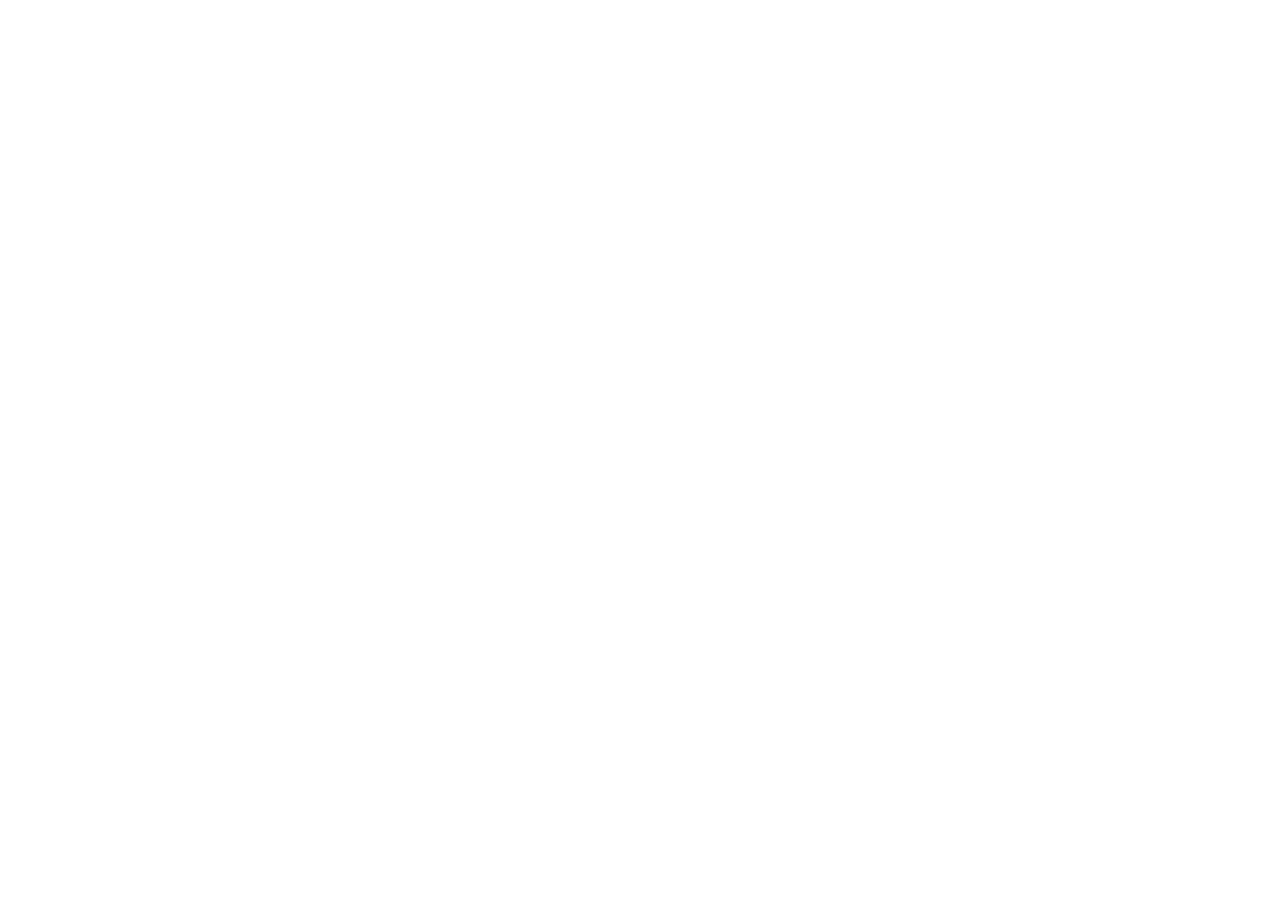
==== Natours/starter/index.html @ 1152192a "starting changes" ====
<!DOCTYPE html>
<html lang="en">
    <head>
        <meta charset="UTF-8">
        <meta name="viewport" content="width=device-width, initial-scale=1.0">
        
        <link href="https://fonts.googleapis.com/css?family=Lato:100,300,400,700,900" rel="stylesheet">

        <link rel="stylesheet" href="css/icon-font.css">
        <link rel="stylesheet" href="css/style.css">
        <link rel="shortcut icon" type="image/png" href="img/favicon.png">
        
        <title>Natours | Exciting tours for adventurous people</title>
    </head>
    <body>
         <header class="header">
            
         </header>        
    </body>
</html>
---- Natours/starter/css/style.css ----
/*
COLORS:

Light green: #7ed56f
Medium green: #55c57a
Dark green: #28b485

*/

*{
    margin: 0;
    padding: 0;
}
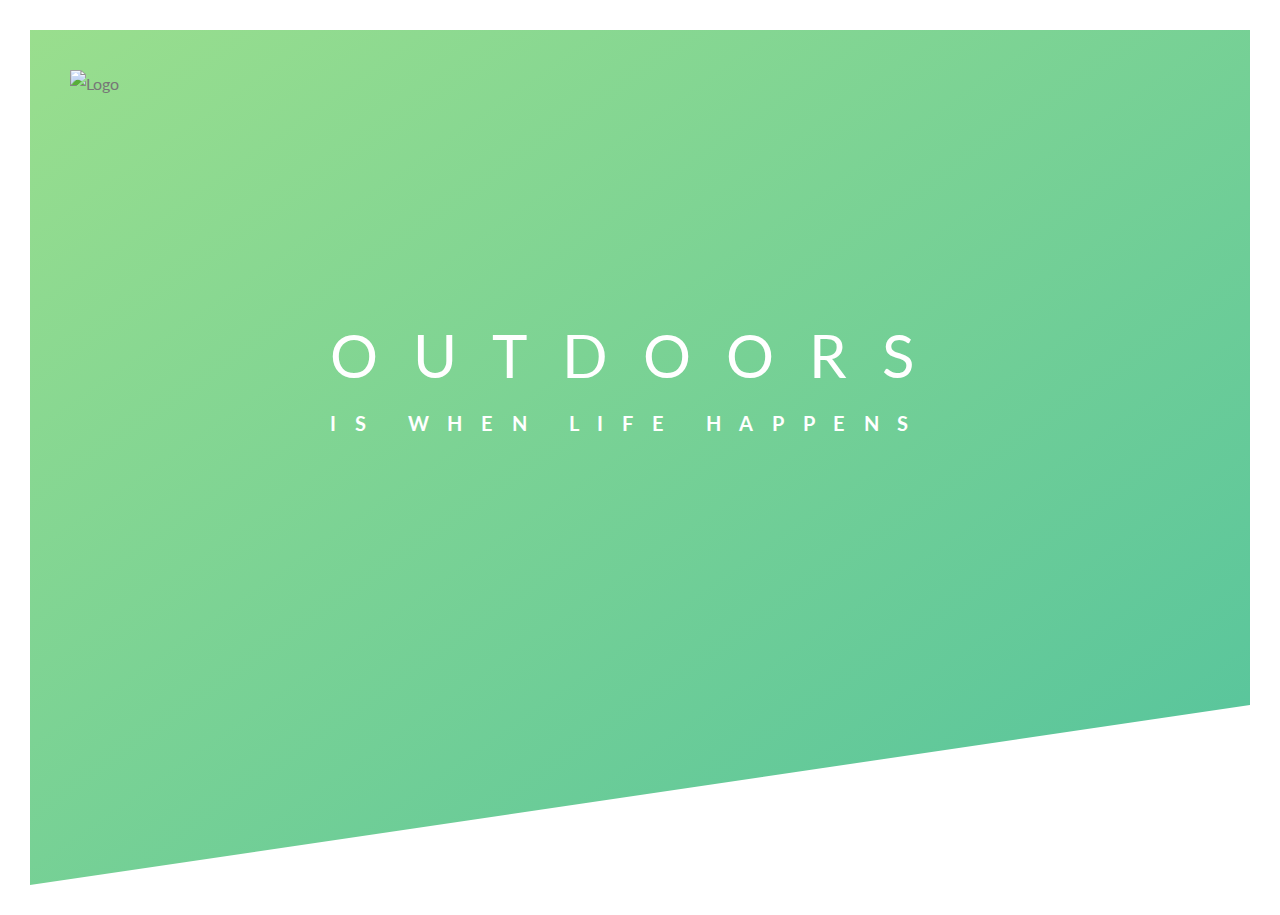
==== commit ec28d214: "building header 1" ====
--- a/Natours/starter/index.html
+++ b/Natours/starter/index.html
@@ -14,7 +14,15 @@
     </head>
     <body>
          <header class="header">
-            
+            <div class="logo-box">
+                <img src="img/logo-white.png" alt="Logo" class="logo">
+            </div>
+            <div class="text-box">
+               <h1 class="heading-primary">
+                    <span class="heading-primary-main">Outdoors</span>
+                    <span class="heading-primary-sub">is when life happens</span>
+                </h1> 
+            </div>
          </header>        
     </body>
 </html>
--- a/Natours/starter/css/style.css
+++ b/Natours/starter/css/style.css
@@ -10,4 +10,59 @@
 *{
     margin: 0;
     padding: 0;
+    box-sizing: border-box;
+}
+
+body{
+    font-family: "Lato", sans-serif;
+    font-weight: 400;
+    font-size: 16px;
+    line-height: 1.7;
+    color: #777;
+    margin: 30px;
+}
+
+.header{
+    position: relative;
+    height: 95vh;
+    background-image: linear-gradient(to right bottom, rgba(128, 214, 113, 0.8), rgba(40, 180, 133, 0.8)), url('../img/hero.jpg');
+    background-size: cover;
+    background-position: top;
+    clip-path: polygon(0 0, 100% 0, 100% 75vh, 0 100%);
+}
+
+.logo-box{
+    position: absolute;
+    top: 40px;
+    left: 40px;
+}
+
+.logo{
+    height: 35px;
+}
+
+.text-box{
+    position: absolute;
+    top: 40%;
+    left: 50%;
+    transform: translate(-50%, -50%);
+}
+
+.heading-primary{
+    color: #fff;
+    text-transform: uppercase;
+}
+
+.heading-primary-main{
+    display: block;
+    font-size: 60px;
+    font-weight: 400;
+    letter-spacing: 35px;
+}
+
+.heading-primary-sub{
+    display: block;
+    font-size: 20px;
+    font-weight: 700;
+    letter-spacing: 18.6px;
 }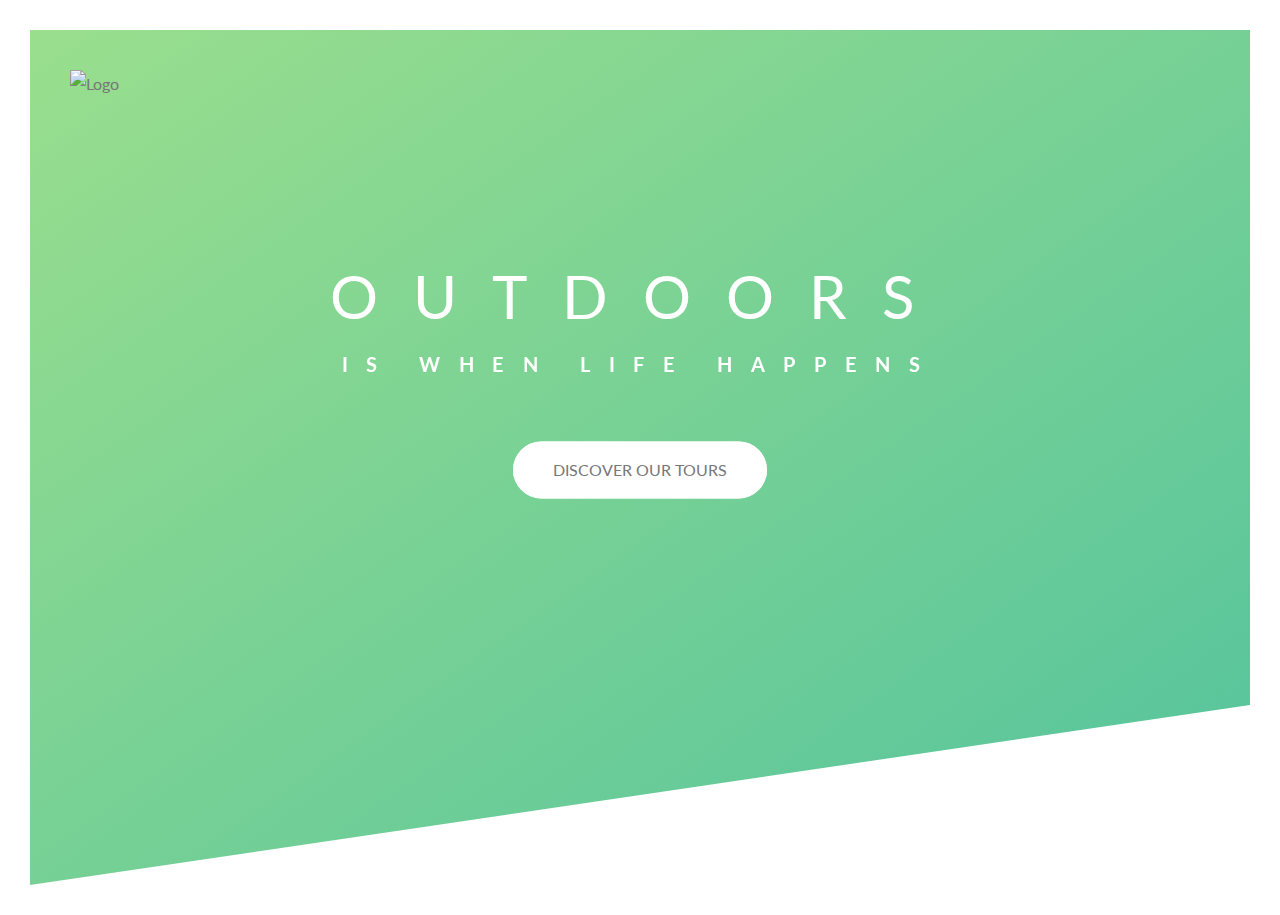
==== commit 7c6d6e7c: "until 2.10" ====
--- a/Natours/starter/index.html
+++ b/Natours/starter/index.html
@@ -22,6 +22,7 @@
                     <span class="heading-primary-main">Outdoors</span>
                     <span class="heading-primary-sub">is when life happens</span>
                 </h1> 
+                <a href="#" class="btn btn-white btn-animated">Discover our tours</a>
             </div>
          </header>        
     </body>
--- a/Natours/starter/css/style.css
+++ b/Natours/starter/css/style.css
@@ -46,11 +46,13 @@
     top: 40%;
     left: 50%;
     transform: translate(-50%, -50%);
+    text-align: center;
 }
 
 .heading-primary{
     color: #fff;
     text-transform: uppercase;
+    backface-visibility: hidden;
 }
 
 .heading-primary-main{
@@ -58,6 +60,9 @@
     font-size: 60px;
     font-weight: 400;
     letter-spacing: 35px;
+    animation-name: moveInLeft;
+    animation-duration: 1s;
+    animation-timing-function: ease-out;
 }
 
 .heading-primary-sub{
@@ -65,4 +70,105 @@
     font-size: 20px;
     font-weight: 700;
     letter-spacing: 18.6px;
+    animation-name: moveInRight;
+    animation-duration: 1s;
+    animation-timing-function: ease-out;
+    margin-bottom: 60px;
+}
+
+@keyframes moveInLeft {
+    0%{
+        opacity: 0;
+        transform: translateX(-100px);
+    }
+
+    80%{
+        transform: translateX(10px)
+    }
+
+    100%{
+        opacity: 1;
+        transform: translateX(0);
+    }
+}
+
+@keyframes moveInRight {
+    0%{
+        opacity: 0;
+        transform: translateX(100px);
+    }
+
+    80%{
+        transform: translateX(-10px)
+    }
+
+    100%{
+        opacity: 1;
+        transform: translateX(0);
+    }
+}
+
+@keyframes moveInButton {
+    0%{
+        opacity: 0;
+        transform: translateY(30px);
+    }
+
+    100%{
+        opacity: 1;
+        transform: translateY(0);
+    }
+}
+
+.btn:link, .btn:visited{
+    position: relative;
+    text-transform: uppercase;
+    text-decoration: none;
+    display: inline-block;
+    border-radius: 50px;
+    transition: all .2s;
+}
+
+.btn:hover{
+    transform: translateY(-3px);
+    box-shadow: 0 10px 20px rgba(0, 0, 0, .2);
+}
+
+.btn:active{
+    transform: translateY(-1px);
+    box-shadow: 0 5px 10px rgba(0, 0, 0, .2);
+}
+
+.btn-white{
+    background-color: #fff;
+    color: #777;
+    padding: 15px 40px;
+
+}
+
+.btn::after{
+    content: "";
+    display: inline-block;
+    height: 100%;
+    width: 100%;
+    border-radius: 50px;
+    position: absolute;
+    top: 0;
+    left: 0;
+    z-index: -1;
+    transition: all .4s;
+}
+
+.btn-white::after{
+    background-color: #fff;
+}
+
+.btn:hover::after{
+    transform: scaleX(1.5) scaleY(1.6);
+    opacity: 0;
+}
+
+.btn-animated{
+    animation: moveInButton .5s ease-out .75s;
+    animation-fill-mode: backwards;
 }